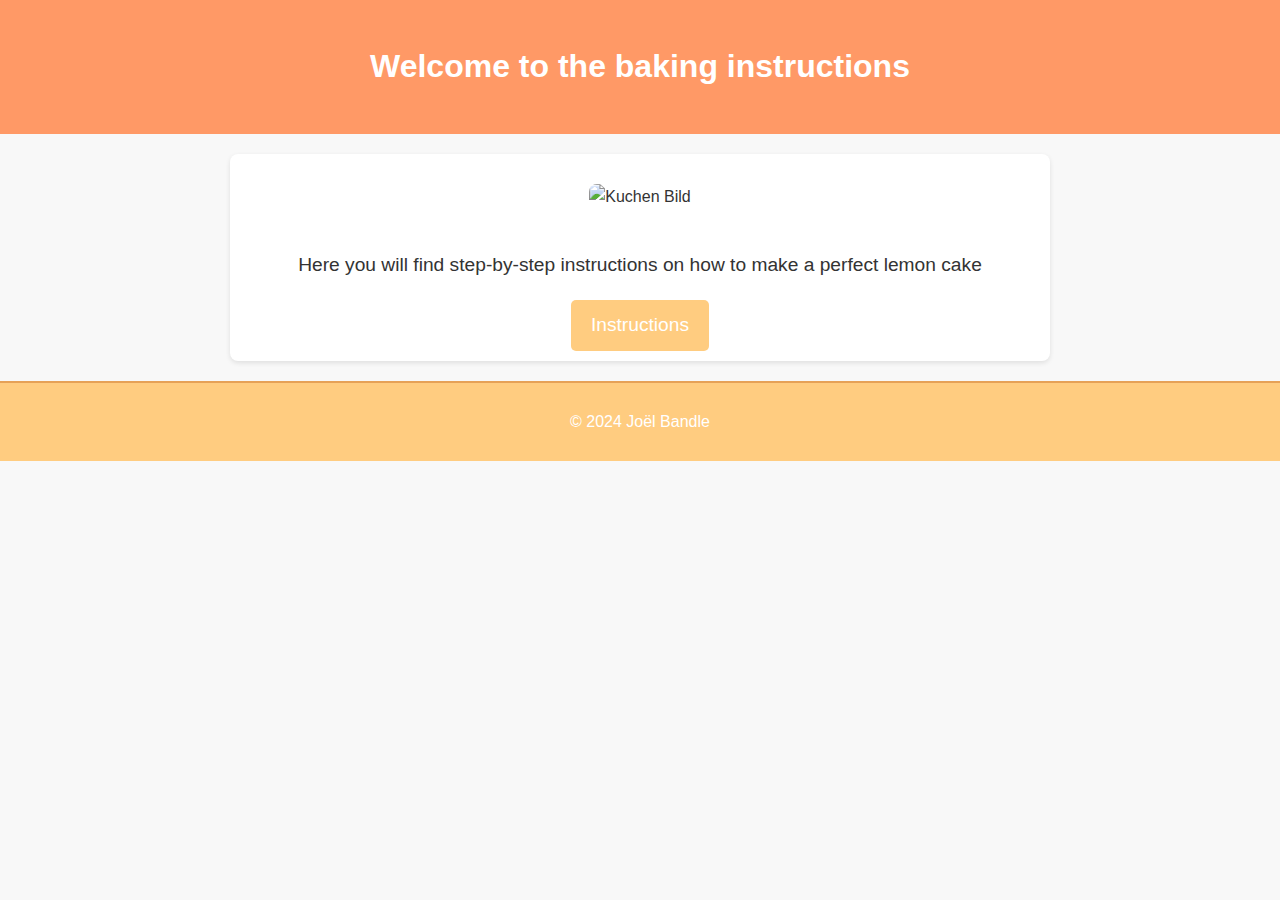
==== index.html @ b9fe608b "Update Index" ====
<!DOCTYPE html>
<html lang="en">
<head>
    <meta charset="UTF-8">
    <meta name="viewport" content="width=device-width, initial-scale=1.0">
    <title>Backanleitung</title>
    <link rel="stylesheet" href="Back_Aufgabe_Website/style.css">
</head>
<body>
    <header class="title-header">
        <h1>Welcome to the baking instructions</h1>
    </header>
    <main class="title-page">
        <img src="Image.jpg" alt="Kuchen Bild">
        <p>Here you will find step-by-step instructions on how to make a perfect lemon cake</p>
        <a href="zubereitung.html" class="btn">Instructions</a>
    </main>
    <footer>
        <p>© 2024 Joël Bandle </p>
    </footer>
</body>
</html>
---- Back_Aufgabe_Website/style.css ----
body {
    font-family: Arial, sans-serif;
    line-height: 1.6;
    margin: 0;
    padding: 0;
    background-color: #f8f8f8;
    color: #333;
}

header {
    background-color: #ffcc80;
    color: #fff;
    padding: 20px 10px;
    text-align: center;
}

.title-header {
    background-color: #ff9966;
}

main {
    max-width: 800px;
    margin: 20px auto;
    padding: 10px;
    background: #fff;
    border-radius: 8px;
    box-shadow: 0 2px 5px rgba(0, 0, 0, 0.1);
    text-align: center;
}

main img {
    max-width: 100%;
    height: auto;
    border-radius: 8px;
    margin: 20px 0;
}

main p {
    font-size: 1.2em;
    margin: 20px 0;
}

.btn {
    display: inline-block;
    padding: 10px 20px;
    background-color: #ffcc80;
    color: #fff;
    text-decoration: none;
    font-size: 1.2em;
    border-radius: 5px;
    transition: background-color 0.3s;
}

.btn:hover {
    background-color: #e6a157;
}

.step {
    margin-bottom: 20px;
}

.step img {
    max-width: 100%;
    height: auto;
    border-radius: 8px;
    margin-bottom: 10px;
}

footer {
    text-align: center;
    padding: 10px;
    background-color: #ffcc80;
    color: #fff;
    margin-top: 20px;
    border-top: 2px solid #e6a157;
}
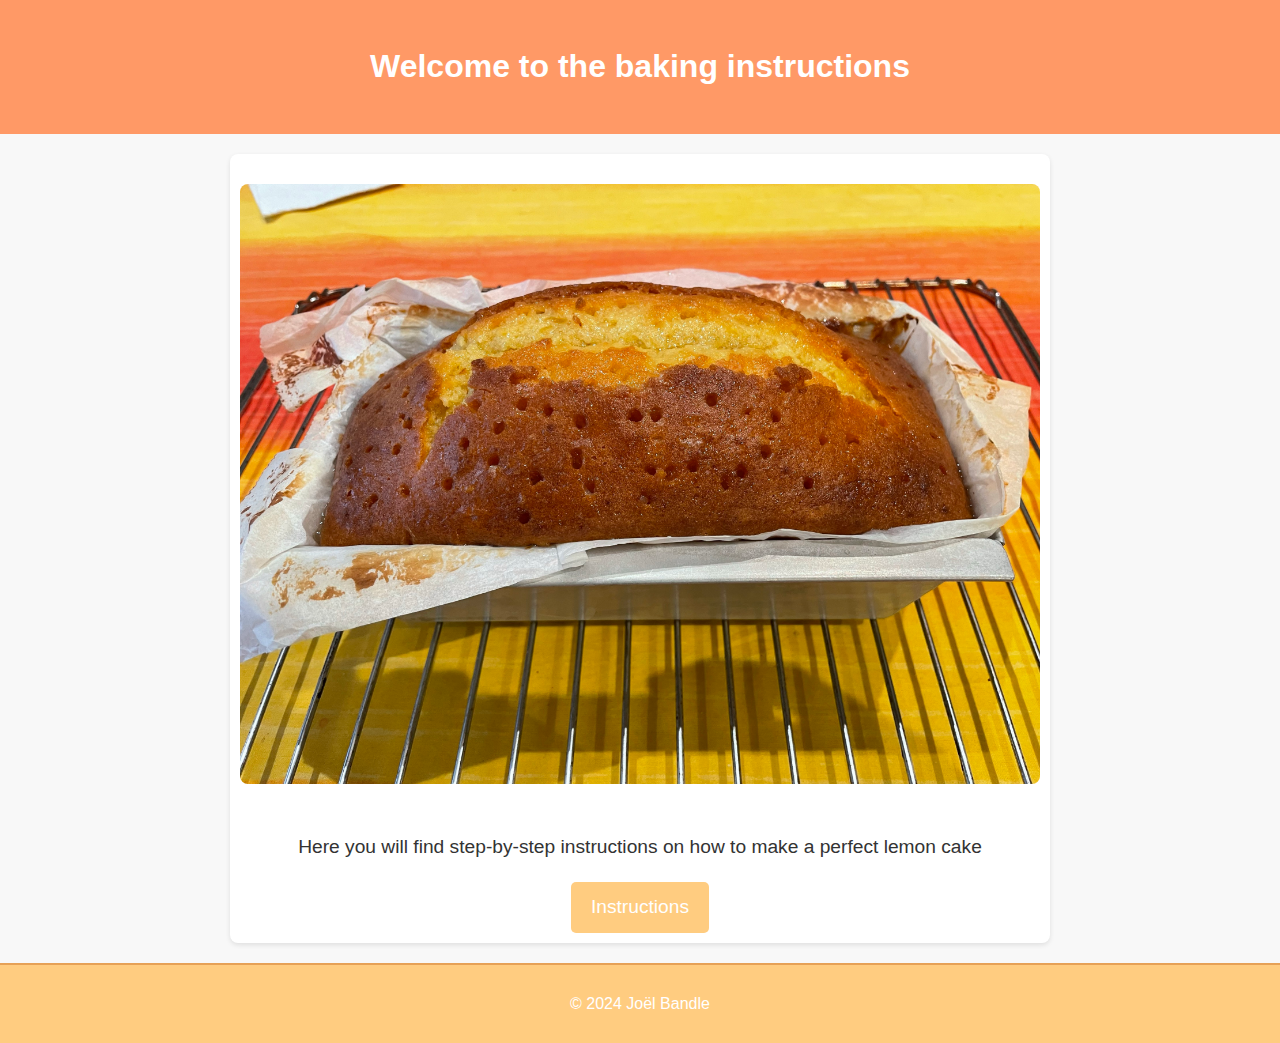
==== commit 0cf0a5dc: "Update Website" ====
--- a/index.html
+++ b/index.html
@@ -11,9 +11,9 @@
         <h1>Welcome to the baking instructions</h1>
     </header>
     <main class="title-page">
-        <img src="Image.jpg" alt="Kuchen Bild">
+        <img src="Back_Aufgabe_Website/Image (15).jpg" alt="Kuchen Bild">
         <p>Here you will find step-by-step instructions on how to make a perfect lemon cake</p>
-        <a href="zubereitung.html" class="btn">Instructions</a>
+        <a href="Back_Aufgabe_Website/zubereitung.html" class="btn">Instructions</a>
     </main>
     <footer>
         <p>© 2024 Joël Bandle </p>
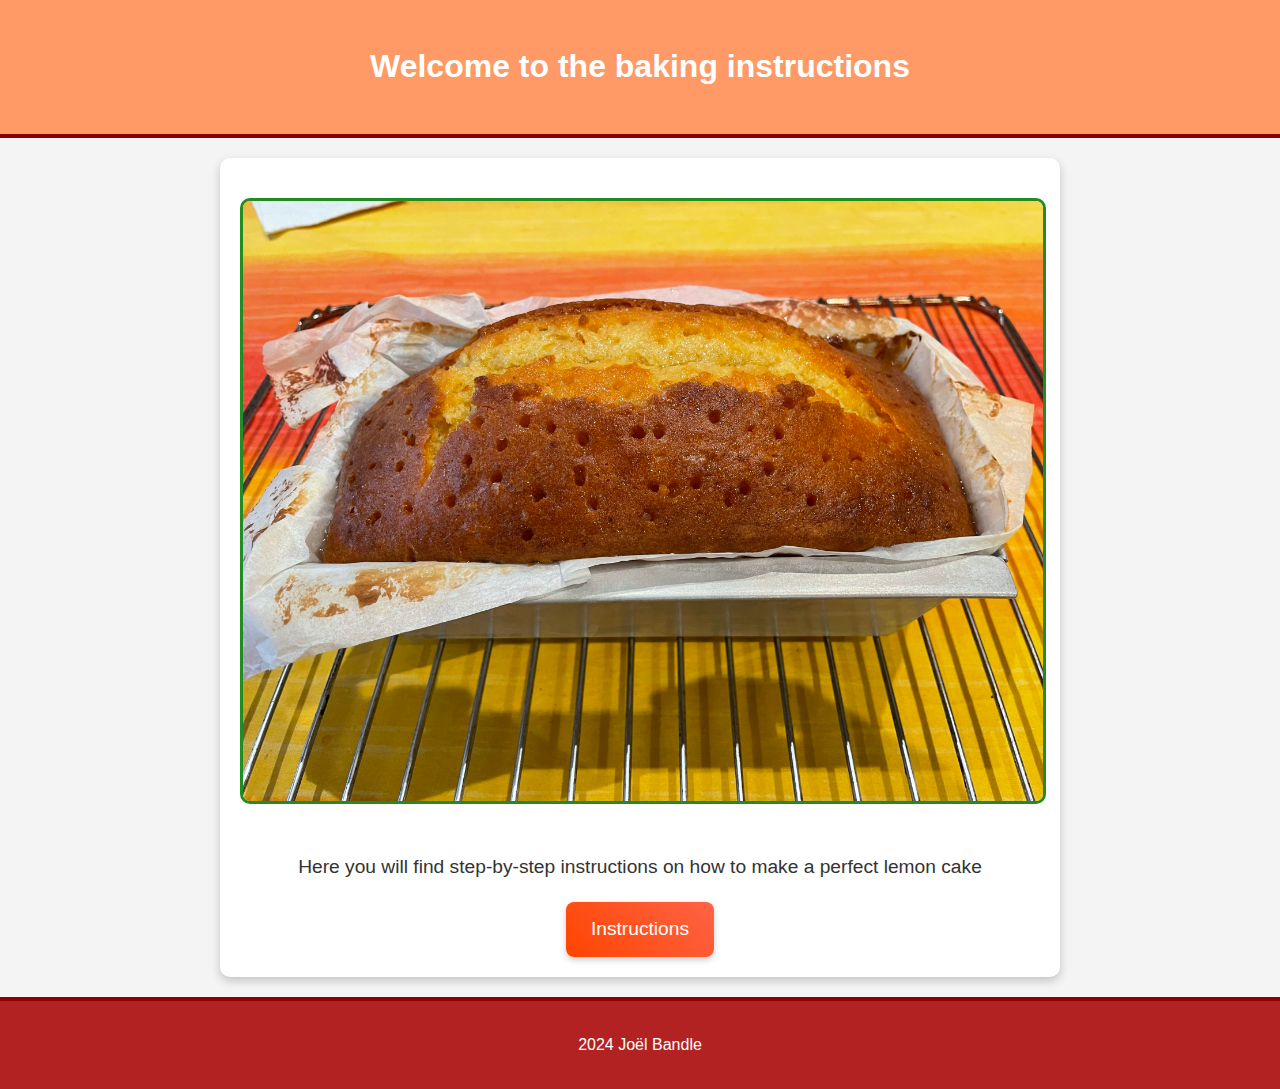
==== commit b54b6b3f: "u" ====
--- a/index.html
+++ b/index.html
@@ -16,7 +16,7 @@
         <a href="Back_Aufgabe_Website/zubereitung.html" class="btn">Instructions</a>
     </main>
     <footer>
-        <p>© 2024 Joël Bandle </p>
+        <p>2024 Joël Bandle </p>
     </footer>
 </body>
 </html>--- a/Back_Aufgabe_Website/style.css
+++ b/Back_Aufgabe_Website/style.css
@@ -3,15 +3,16 @@
     line-height: 1.6;
     margin: 0;
     padding: 0;
-    background-color: #f8f8f8;
+    background-color: #f4f4f4;
     color: #333;
 }
 
 header {
-    background-color: #ffcc80;
+    background-color: #b22222;
     color: #fff;
     padding: 20px 10px;
     text-align: center;
+    border-bottom: 4px solid #8b0000;
 }
 
 .title-header {
@@ -21,56 +22,81 @@
 main {
     max-width: 800px;
     margin: 20px auto;
-    padding: 10px;
+    padding: 20px;
     background: #fff;
-    border-radius: 8px;
-    box-shadow: 0 2px 5px rgba(0, 0, 0, 0.1);
+    border-radius: 10px;
+    box-shadow: 0 4px 10px rgba(0, 0, 0, 0.2);
     text-align: center;
 }
 
 main img {
     max-width: 100%;
     height: auto;
-    border-radius: 8px;
+    border-radius: 10px;
     margin: 20px 0;
+    border: 3px solid #228b22;
 }
 
 main p {
     font-size: 1.2em;
     margin: 20px 0;
+    color: #333;
 }
 
 .btn {
     display: inline-block;
-    padding: 10px 20px;
-    background-color: #ffcc80;
+    padding: 12px 25px;
+    background: linear-gradient(45deg, #ff4500, #ff6347);
     color: #fff;
     text-decoration: none;
     font-size: 1.2em;
-    border-radius: 5px;
-    transition: background-color 0.3s;
+    border-radius: 8px;
+    box-shadow: 0 3px 6px rgba(0, 0, 0, 0.2);
+    transition: all 0.3s ease-in-out;
 }
 
 .btn:hover {
-    background-color: #e6a157;
+    background: linear-gradient(45deg, #ff6347, #ff4500);
+    box-shadow: 0 5px 10px rgba(0, 0, 0, 0.3);
+    transform: scale(1.05);
 }
 
 .step {
-    margin-bottom: 20px;
+    margin-bottom: 30px;
 }
 
 .step img {
     max-width: 100%;
     height: auto;
-    border-radius: 8px;
+    border-radius: 10px;
     margin-bottom: 10px;
+    border: 3px solid #228b22;
 }
 
 footer {
     text-align: center;
-    padding: 10px;
-    background-color: #ffcc80;
+    padding: 15px;
+    background-color: #b22222;
     color: #fff;
     margin-top: 20px;
-    border-top: 2px solid #e6a157;
+    border-top: 4px solid #8b0000;
+}
+
+
+header a button {
+    padding: 15px 30px;
+    font-size: 1.2em;
+    color: #fff;
+    background: linear-gradient(45deg, #228b22, #32cd32);
+    border: none;
+    border-radius: 8px;
+    cursor: pointer;
+    transition: all 0.3s ease-in-out;
+    box-shadow: 0 3px 6px rgba(0, 0, 0, 0.2);
+}
+
+header a button:hover {
+    background: linear-gradient(45deg, #32cd32, #228b22);
+    box-shadow: 0 5px 10px rgba(0, 0, 0, 0.3);
+    transform: scale(1.1);
 }